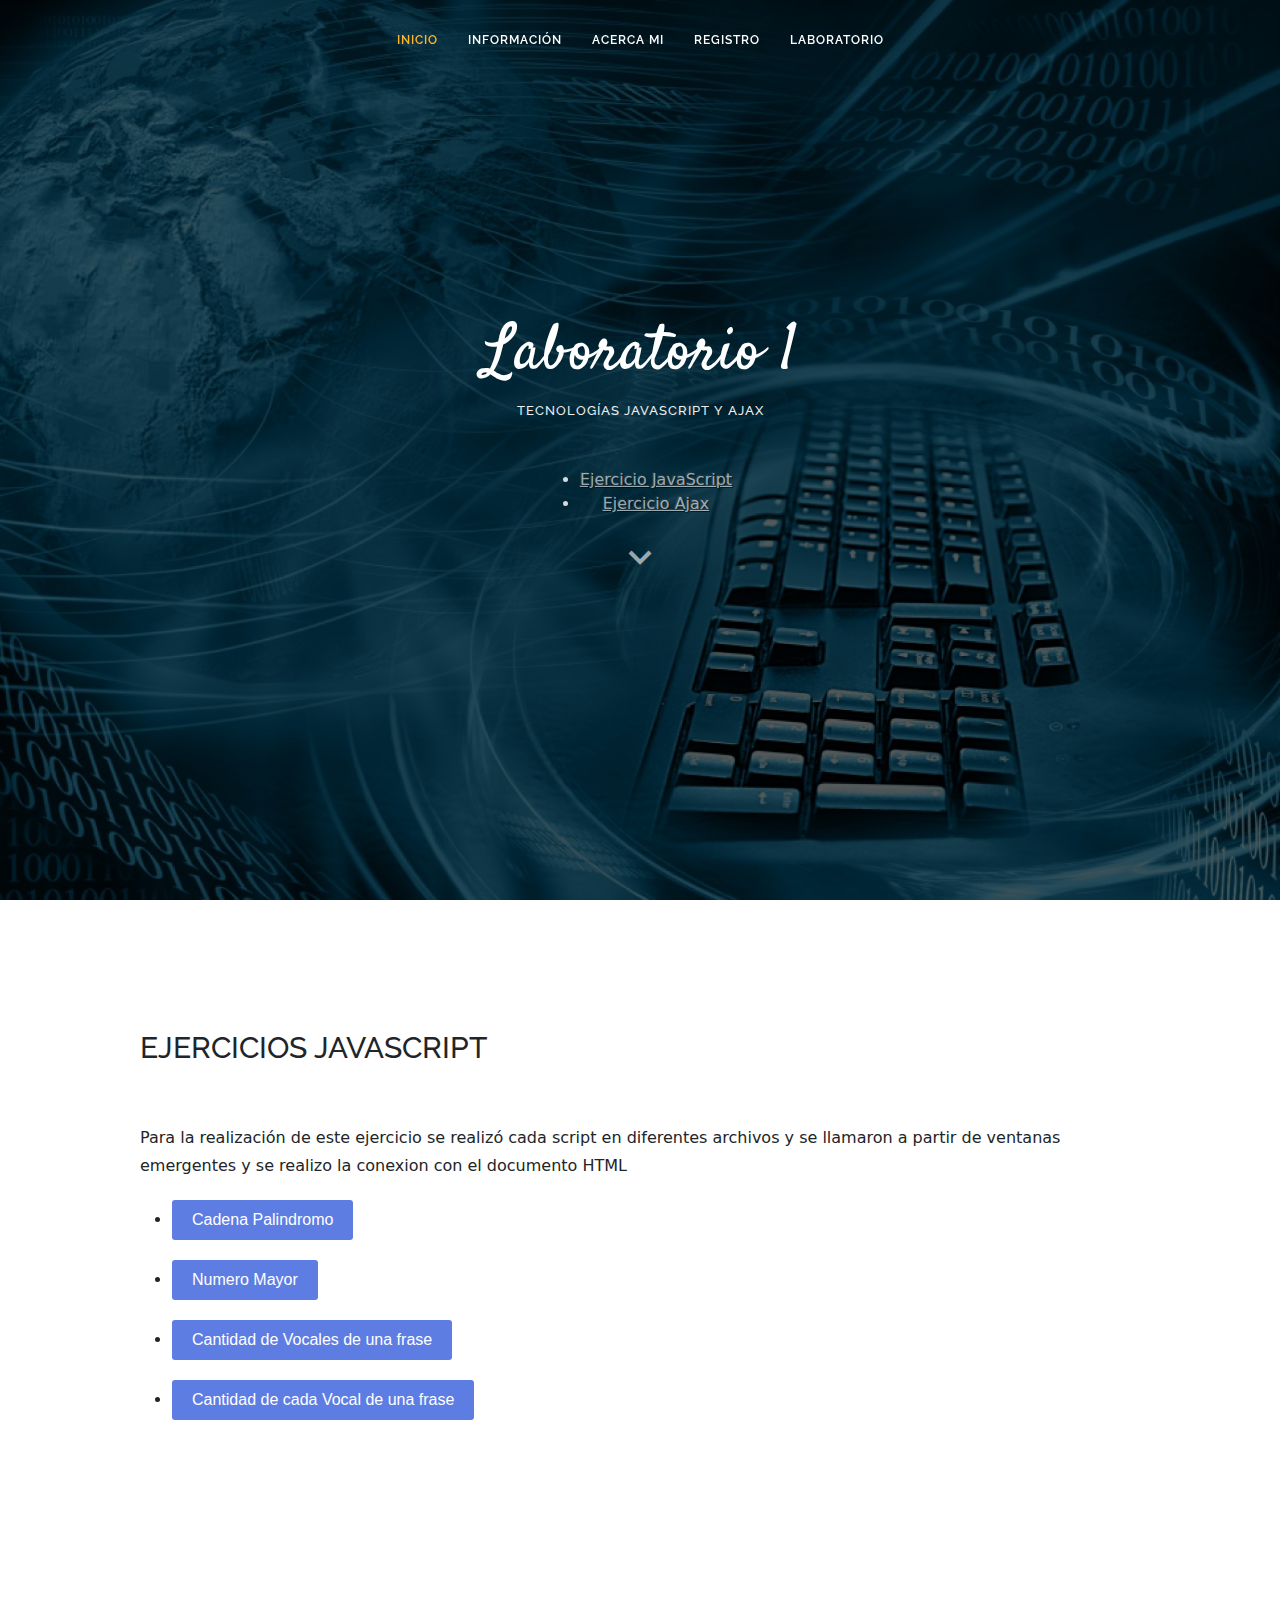
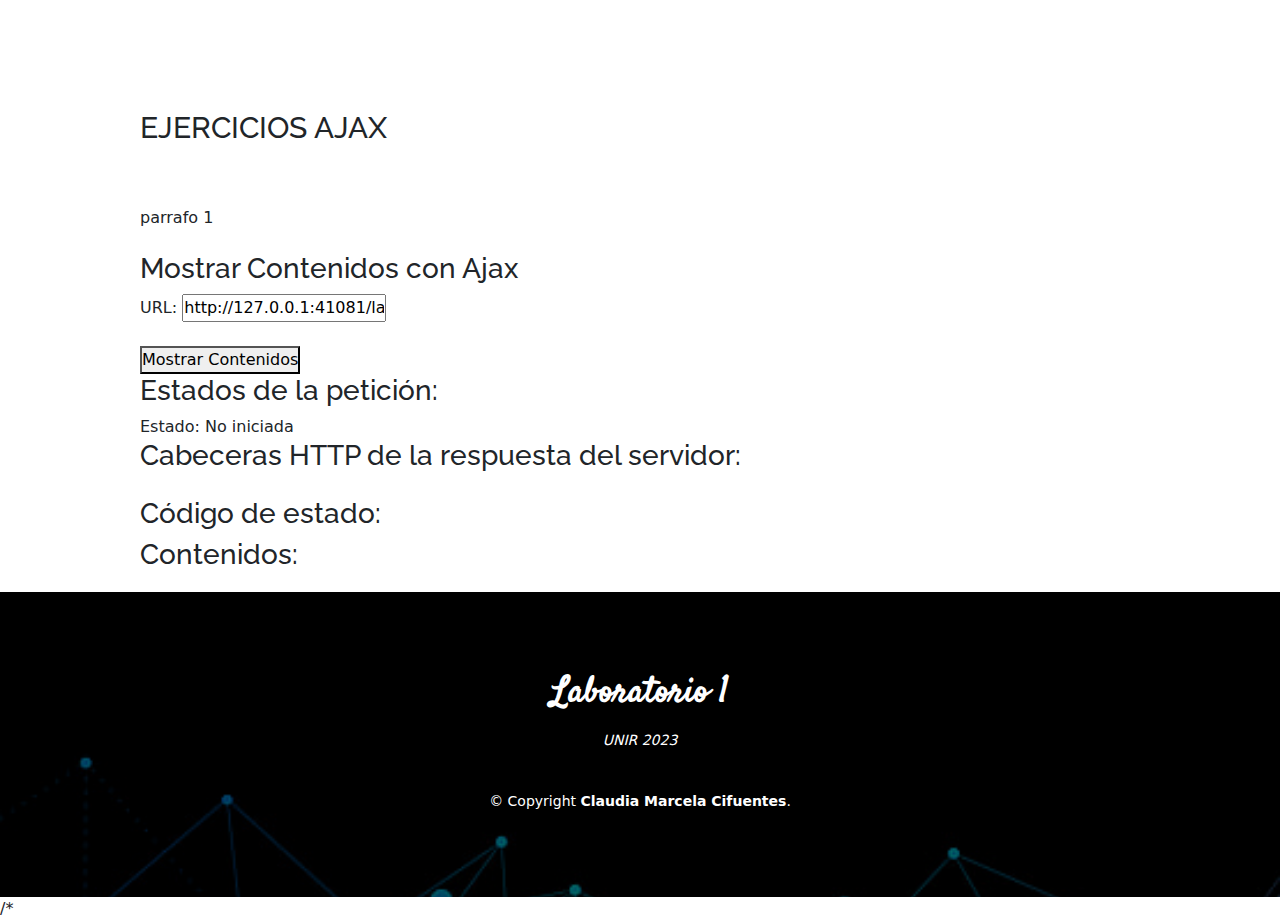
==== laboratorio.html @ eda45f33 "segunda entrega" ====
<!DOCTYPE html>
<html lang="en">
<head>
	<meta charset="UTF-8">
	<meta name="viewport" content="width=device-width, initial-scale=1.0">
    
	<meta http-equiv="X-UA-Compatible" content="ie=edge">
	<link href="https://fonts.googleapis.com/css?family=Open+Sans:300,300i,400,400i,600,600i,700,700i|Raleway:300,300i,400,400i,500,500i,600,600i,700,700i|Satisfy" rel="stylesheet">
	<link rel="stylesheet" href="https://use.fontawesome.com/releases/v5.5.0/css/all.css">
	<link rel="stylesheet" href="./assets/css/estilos.css">
    <link rel="stylesheet" href="assets/css/style.css">
	<script src="./assets/js/script.js"></script>
        <!-- Favicons -->
    <link href="assets/img/favicon.png" rel="icon">
    <link href="assets/img/apple-touch-icon.png" rel="apple-touch-icon">
	<title>LABORATORIO JAVASCRIPT Y AJAX</title>

        <!-- Vendor CSS Files -->
    <link href="assets/vendor/bootstrap/css/bootstrap.min.css" rel="stylesheet">
    <link href="assets/vendor/bootstrap-icons/bootstrap-icons.css" rel="stylesheet">
    <link href="assets/vendor/boxicons/css/boxicons.min.css" rel="stylesheet">
    <link href="assets/vendor/glightbox/css/glightbox.min.css" rel="stylesheet">
    <link href="assets/vendor/swiper/swiper-bundle.min.css" rel="stylesheet">
	
</head>
<body>

     <!-- ======= Header ======= -->
    <header id="header" class="fixed-top d-flex justify-content-center align-items-center header-transparent">

        <nav id="navbar" class="navbar">
        <ul>
            <li><a class="nav-link scrollto active" href="index.html#hero">Inicio</a></li>
            <li><a class="nav-link scrollto" href="index.html#services">Información</a></li>
            <li><a class="nav-link scrollto" href="index.html#about">Acerca Mi</a></li>
            <li><a class="nav-link scrollto" href="index.html#contact">Registro</a></li>  
            <li><a class="nav-link scrollto" href="#">Laboratorio</a></li>  

        </ul>
        <i class="bi bi-list mobile-nav-toggle"></i>
        </nav><!-- .navbar -->

    </header><!-- End Header -->

     <!-- ======= Hero Section ======= -->
  <section id="hero">
    <div class="hero-container">
      <h1>Laboratorio 1 </h1>
      <h2>Tecnologías JavaScript y AJAX</h2>
         <div id="demotext">
            <ul>
                <li><a  class="btn-scroll scrollto" href="laboratorio.html#EjercicioJavaScript">Ejercicio JavaScript</a></li>
                <li><a  class="btn-scroll scrollto" href="laboratorio.html#EjercicioAjax">Ejercicio Ajax</a></li>
            </ul>
        </div>
      <a href="#EjercicioJavaScript" class="btn-scroll scrollto" title="Scroll Down"><i class="bx bx-chevron-down"></i></a>
    </div>
  </section><!-- End Hero -->


     <main id="main">

        <!-- ======= Informacion ======= -->
        <section id="EjercicioJavaScript" class="EjercicioJavaScript">
            <div class="contenedor">
                <article>
                    <h1>EJERCICIOS JAVASCRIPT</h1>
                    <p>
                        Para la realización de este ejercicio se realizó cada script en diferentes archivos y se llamaron a partir de ventanas emergentes y se realizo la conexion con el documento HTML
                    </p>
                    <ul>
                        <li><button id="btn-abrir-popup" class="btn-abrir-popup">Cadena Palindromo</button></li>
                        <li><button id="btn-abrir-popup2" class="btn-abrir-popup">Numero Mayor</button></li>
                        <li><button id="btn-abrir-popup3" class="btn-abrir-popup">Cantidad de Vocales de una frase</button></li>
                        <li><button id="btn-abrir-popup4" class="btn-abrir-popup">Cantidad de cada Vocal de una frase</button></li>
                    </ul>
                </article>

                <div class="overlay" id="overlay">
                    <div class="popup" id="popup">
                        <a href="#" id="btn-cerrar-popup" class="btn-cerrar-popup"><i class="fas fa-times"></i></a>
                        <h3>Verificador de palíndromos</h3>
                        <h4>Ingresa la palabra.</h4>
                        <form action="">
                            <div class="contenedor-inputs">
                                <input type="text" id="inputText" placeholder="Ingresa una palabra o frase">
                                <p id="resultado"></p>
                                <br>
                            </div>
                            <input onclick="verificarPalindromo()" class="btn-submit" value="Verificar" >
                                
                        </form>
                    </div>
                </div>

                <div class="overlay" id="overlay2">
                    <div class="popup" id="popup2">
                        <a href="#" id="btn-cerrar-popup2" class="btn-cerrar-popup"><i class="fas fa-times"></i></a>
                        <h3>Comparador de números</h3>
                        <h4>Ingresa los numeros</h4>
                        <form action="">
                            <div class="contenedor-inputs">
                                <label for="num1">Primer número:</label>
                                <input type="number" id="num1">
                                
                                <label for="num2">Segundo número:</label>
                                <input type="number" id="num2">
                                <p id="resultado2"></p>
                                <br>
                            </div>
                            <input onclick="compararNumeros()" class="btn-submit" value="Comparar">
                            
                        </form>
                    </div>
                </div>

                <div class="overlay" id="overlay3">
                    <div class="popup" id="popup3">
                        <a href="#" id="btn-cerrar-popup3" class="btn-cerrar-popup"><i class="fas fa-times"></i></a>
                        <h3>Contador de vocales</h3>
                        <h4>Ingresa la frase</h4>
                        <form action="">
                            <div class="contenedor-inputs">
                                <input type="text" id="inputFrase" placeholder="Ingresa una frase">
                                <p id="resultado3_1"></p>
                                <p id="resultado3"></p>
                                <br>
                            </div>
                            <input onclick="contarVocales()" class="btn-submit" value="Contar Vocales">
                            
                        </form>
                    </div>
                </div>

                <div class="overlay" id="overlay4">
                    <div class="popup" id="popup4">
                        <a href="#" id="btn-cerrar-popup4" class="btn-cerrar-popup"><i class="fas fa-times"></i></a>
                        <h3>Contador de vocales</h3>
                        <h4>Ingresa la frase</h4>
                        <form action="">
                            <div class="contenedor-inputs">
                                <label for="frase">Ingrese una frase:</label>
                                <input type="text" id="frase"> 
                                <p id="resultado4"></p>
                                
                                <br>
                            </div>
                            <input onclick="contarCadaVocal()" class="btn-submit" value="Contar Vocales">
                            
                        </form>
                    </div>
                </div>
            </div>
        </section><!-- End javascript-->

        <section id="EjercicioAjax" class="EjercicioAjax"></section>
            <div class="contenedor">
                <article>
                    <h1>EJERCICIOS AJAX</h1>        
                    <p>
                        parrafo 1
                    </p>
                    
                </article>

            <h3>Mostrar Contenidos con Ajax</h3>

            <label for="urlTextbox">URL:</label>
            <input type="text" id="urlTextbox"><br><br>
            <button onclick="mostrarContenido()">Mostrar Contenidos</button>

            <h3>Estados de la petición:</h3>
            <div id="estado">Estado: No iniciada</div>

            <h3>Cabeceras HTTP de la respuesta del servidor:</h3>
            <pre id="cabeceras"></pre>

            <h3>Código de estado:</h3>
            <div id="codigoEstado"></div>

            <h3>Contenidos:</h3>
            <div id="contenidos"></div>

                    
            </div>
        </section><!-- End ajax -->

    </main><!-- End #main -->
<!-- ======= Footer ======= -->
<footer id="footer">
    <div class="container">
      <h3>Laboratorio 1</h3>
      <p>UNIR 2023</p>
      <div class="copyright">
        &copy; Copyright <strong><span>Claudia Marcela Cifuentes</span></strong>. 
      </div>
      </div>
  </footer><!-- End Footer -->

  <a href="#" class="back-to-top d-flex align-items-center justify-content-center"><i class="bi bi-arrow-up-short"></i></a>

  <!-- Vendor JS Files -->
  /*<script src="assets/vendor/purecounter/purecounter_vanilla.js"></script>
  <script src="assets/vendor/bootstrap/js/bootstrap.bundle.min.js"></script>
  <script src="assets/vendor/glightbox/js/glightbox.min.js"></script>
  <script src="assets/vendor/isotope-layout/isotope.pkgd.min.js"></script>
  <script src="assets/vendor/swiper/swiper-bundle.min.js"></script>
  <script src="assets/vendor/waypoints/noframework.waypoints.js"></script>
  <script src="assets/vendor/php-email-form/validate.js"></script>
  <script src="assets/js/main.js"></script>	
  <script src="./assets/js/script.js"></script>
  <script src="./assets/js/script1.js"></script>
  <script src="./assets/js/script2.js"></script>
  <script src="./assets/js/script3.js"></script>
  <script src="./assets/js/script4.js"></script>
</body>
</html>
---- assets/css/estilos.css ----
* {
	padding: 0;
	margin: 0;
	box-sizing:border-box;
}

body {
	background: #fff;
	font-family: 'Open Sans', sans-serif;
}

.contenedor {
	width: 90%;
	max-width: 1000px;
	margin: 20px auto;
}

.contenedor article {
	line-height: 28px;
}

.contenedor article h1 {
	font-size: 30px;
	text-align: left;
	padding: 50px 0;
}

.contenedor article p {
	margin-bottom: 20px;
}

.contenedor article .btn-abrir-popup {
	padding: 0 20px;
	margin-bottom: 20px;
	height: 40px;
	line-height: 40px;
	border: none;
	color: #fff;
	background: #5E7DE3;
	border-radius: 3px;
	font-family: 'Montserrat', sans-serif;
	font-size: 16px;
	cursor: pointer;
	transition: .3s ease all;
	cursor: pointer;
}

.contenedor article .btn-abrir-popup:hover {
	background: #394f97e6;
}

/* ------------------------- */
/* POPUP */
/* ------------------------- */

.overlay {
	background: rgba(0,0,0,.3);
	position: fixed;
	top: 0;
	bottom: 0;
	left: 0;
	right: 0;
	align-items: center;
	justify-content: center;
	display: flex;
	visibility: hidden;
}


.overlay.active {
	visibility: visible;
}

.popup {
	background: #F8F8F8;
	box-shadow: 0px 0px 5px 0px rgba(0,0,0,0.3);
	border-radius: 3px;
	font-family: 'Montserrat', sans-serif;
	padding: 20px;
	text-align: center;
	width: 600px;
	
	transition: .3s ease all;
	transform: scale(0.7);
	opacity: 0;
}

.popup .btn-cerrar-popup {
	font-size: 16px;
	line-height: 16px;
	display: block;
	text-align: right;
	transition: .3s ease all;
	color: #BBBBBB;
}

.popup .btn-cerrar-popup:hover {
	color: #000;
}

.popup h3 {
	font-size: 36px;
	font-weight: 600;
	margin-bottom: 10px;
	opacity: 0;
}

.popup h4 {
	font-size: 26px;
	font-weight: 300;
	margin-bottom: 40px;
	opacity: 0;
}

.popup form .contenedor-inputs {
	opacity: 0;
}

.popup form .contenedor-inputs input {
	width: 100%;
	margin-bottom: 20px;
	height: 52px;
	font-size: 18px;
	line-height: 52px;
	text-align: center;
	border: 1px solid #BBBBBB;
}

.popup form .btn-submit {
	padding: 0 20px;
	height: 40px;
	line-height: 40px;
	border: none;
	color: #fff;
	background: #5E7DE3;
	border-radius: 3px;
	font-family: 'Montserrat', sans-serif;
	font-size: 16px;
	cursor: pointer;
	transition: .3s ease all;
	text-align: center;
}

.popup form .btn-submit:hover {
	background: #213fa1e6;
}

/* ------------------------- */
/* ANIMACIONES */
/* ------------------------- */
.popup.active {	transform: scale(1); opacity: 1; }
.popup.active h3 { animation: entradaTitulo .8s ease .5s forwards; }
.popup.active h4 { animation: entradaSubtitulo .8s ease .5s forwards; }
.popup.active .contenedor-inputs { animation: entradaInputs 1s linear 1s forwards; }



/* ------------------------- */
/* POPUP 2 */
/* ------------------------- */

.overlay2 {
	background: rgba(0,0,0,.3);
	position: fixed;
	top: 0;
	bottom: 0;
	left: 0;
	right: 0;
	align-items: center;
	justify-content: center;
	display: flex;
	visibility: hidden;
}


.overlay2.active {
	visibility: visible;
}

.popup2 {
	background: #F8F8F8;
	box-shadow: 0px 0px 5px 0px rgba(0,0,0,0.3);
	border-radius: 3px;
	font-family: 'Montserrat', sans-serif;
	padding: 20px;
	text-align: center;
	width: 600px;
	
	transition: .3s ease all;
	transform: scale(0.7);
	opacity: 0;
}

.popup2 .btn-cerrar-popup {
	font-size: 16px;
	line-height: 16px;
	display: block;
	text-align: right;
	transition: .3s ease all;
	color: #BBBBBB;
}

.popup2 .btn-cerrar-popup:hover {
	color: #000;
}

.popup2 h3 {
	font-size: 36px;
	font-weight: 600;
	margin-bottom: 10px;
	opacity: 0;
}

.popup2 h4 {
	font-size: 26px;
	font-weight: 300;
	margin-bottom: 40px;
	opacity: 0;
}

.popup2 form .contenedor-inputs {
	opacity: 0;
}

.popup2 form .contenedor-inputs input {
	width: 100%;
	margin-bottom: 20px;
	height: 52px;
	font-size: 18px;
	line-height: 52px;
	text-align: center;
	border: 1px solid #BBBBBB;
}

.popup2 form .btn-submit {
	padding: 0 20px;
	height: 40px;
	line-height: 40px;
	border: none;
	color: #fff;
	background: #5E7DE3;
	border-radius: 3px;
	font-family: 'Montserrat', sans-serif;
	font-size: 16px;
	cursor: pointer;
	transition: .3s ease all;
	text-align: center;
}

.popup2 form .btn-submit:hover {
	background: #213fa1e6;
}

/* ------------------------- */
/* ANIMACIONES 2*/
/* ------------------------- */
.popup2.active {	transform: scale(1); opacity: 1; }
.popup2.active h3 { animation: entradaTitulo .8s ease .5s forwards; }
.popup2.active h4 { animation: entradaSubtitulo .8s ease .5s forwards; }
.popup2.active .contenedor-inputs { animation: entradaInputs 1s linear 1s forwards; }



/* ------------------------- */
/* POPUP 3*/
/* ------------------------- */

.overlay3 {
	background: rgba(0,0,0,.3);
	position: fixed;
	top: 0;
	bottom: 0;
	left: 0;
	right: 0;
	align-items: center;
	justify-content: center;
	display: flex;
	visibility: hidden;
}


.overlay3.active {
	visibility: visible;
}

.popup3 {
	background: #F8F8F8;
	box-shadow: 0px 0px 5px 0px rgba(0,0,0,0.3);
	border-radius: 3px;
	font-family: 'Montserrat', sans-serif;
	padding: 20px;
	text-align: center;
	width: 600px;
	
	transition: .3s ease all;
	transform: scale(0.7);
	opacity: 0;
}

.popup3 .btn-cerrar-popup {
	font-size: 16px;
	line-height: 16px;
	display: block;
	text-align: right;
	transition: .3s ease all;
	color: #BBBBBB;
}

.popup3 .btn-cerrar-popup:hover {
	color: #000;
}

.popup3 h3 {
	font-size: 36px;
	font-weight: 600;
	margin-bottom: 10px;
	opacity: 0;
}

.popup3 h4 {
	font-size: 26px;
	font-weight: 300;
	margin-bottom: 40px;
	opacity: 0;
}

.popup3 form .contenedor-inputs {
	opacity: 0;
}

.popup3 form .contenedor-inputs input {
	width: 100%;
	margin-bottom: 20px;
	height: 52px;
	font-size: 18px;
	line-height: 52px;
	text-align: center;
	border: 1px solid #BBBBBB;
}

.popup3 form .btn-submit {
	padding: 0 20px;
	height: 40px;
	line-height: 40px;
	border: none;
	color: #fff;
	background: #5E7DE3;
	border-radius: 3px;
	font-family: 'Montserrat', sans-serif;
	font-size: 16px;
	cursor: pointer;
	transition: .3s ease all;
	text-align: center;
}

.popup3 form .btn-submit:hover {
	background: #213fa1e6;
}

/* ------------------------- */
/* ANIMACIONES 3*/
/* ------------------------- */
.popup3.active {	transform: scale(1); opacity: 1; }
.popup3.active h3 { animation: entradaTitulo .8s ease .5s forwards; }
.popup3.active h4 { animation: entradaSubtitulo .8s ease .5s forwards; }
.popup3.active .contenedor-inputs { animation: entradaInputs 1s linear 1s forwards; }



/* ------------------------- */
/* POPUP 4*/
/* ------------------------- */

.overlay4 {
	background: rgba(0,0,0,.3);
	position: fixed;
	top: 0;
	bottom: 0;
	left: 0;
	right: 0;
	align-items: center;
	justify-content: center;
	display: flex;
	visibility: hidden;
}


.overlay4.active {
	visibility: visible;
}

.popup4 {
	background: #F8F8F8;
	box-shadow: 0px 0px 5px 0px rgba(0,0,0,0.3);
	border-radius: 3px;
	font-family: 'Montserrat', sans-serif;
	padding: 20px;
	text-align: center;
	width: 600px;
	
	transition: .3s ease all;
	transform: scale(0.7);
	opacity: 0;
}

.popup4 .btn-cerrar-popup {
	font-size: 16px;
	line-height: 16px;
	display: block;
	text-align: right;
	transition: .3s ease all;
	color: #BBBBBB;
}

.popup4 .btn-cerrar-popup:hover {
	color: #000;
}

.popup4 h3 {
	font-size: 36px;
	font-weight: 600;
	margin-bottom: 10px;
	opacity: 0;
}

.popup4 h4 {
	font-size: 26px;
	font-weight: 300;
	margin-bottom: 40px;
	opacity: 0;
}

.popup4 form .contenedor-inputs {
	opacity: 0;
}

.popup4 form .contenedor-inputs input {
	width: 100%;
	margin-bottom: 20px;
	height: 52px;
	font-size: 18px;
	line-height: 52px;
	text-align: center;
	border: 1px solid #BBBBBB;
}

.popup4 form .btn-submit {
	padding: 0 20px;
	height: 40px;
	line-height: 40px;
	border: none;
	color: #fff;
	background: #5E7DE3;
	border-radius: 3px;
	font-family: 'Montserrat', sans-serif;
	font-size: 16px;
	cursor: pointer;
	transition: .3s ease all;
	text-align: center;
}

.popup4 form .btn-submit:hover {
	background: #213fa1e6;
}

/* ------------------------- */
/* ANIMACIONES 4*/
/* ------------------------- */
.popup4.active {	transform: scale(1); opacity: 1; }
.popup4.active h3 { animation: entradaTitulo .8s ease .5s forwards; }
.popup4.active h4 { animation: entradaSubtitulo .8s ease .5s forwards; }
.popup4.active .contenedor-inputs { animation: entradaInputs 1s linear 1s forwards; }


@keyframes entradaTitulo {
	from {
		opacity: 0;
		transform: translateY(-25px);
	}

	to {
		transform: translateY(0);
		opacity: 1;
	}
}

@keyframes entradaSubtitulo {
	from {
		opacity: 0;
		transform: translateY(25px);
	}

	to {
		transform: translateY(0);
		opacity: 1;
	}
}

@keyframes entradaInputs {
	from { opacity: 0; }
	to { opacity: 1; }
}
---- assets/css/style.css ----
/*--------------------------------------------------------------
# General
--------------------------------------------------------------*/
* {
	padding: 0;
	margin: 0;
	box-sizing:border-box;
}

body {
  font-family: "Open Sans", sans-serif;
  color: #444444;
}

a {
  color: #ffb727;
  text-decoration: none;
}

a:hover {
  color: #ffc85a;
  text-decoration: none;
}

h1,
h2,
h3,
h4,
h5,
h6 {
  font-family: "Raleway", sans-serif;
}

/*--------------------------------------------------------------
# Back to top button
--------------------------------------------------------------*/
.back-to-top {
  position: fixed;
  visibility: hidden;
  opacity: 0;
  right: 15px;
  bottom: 15px;
  z-index: 996;
  background: #ffb727;
  width: 40px;
  height: 40px;
  border-radius: 4px;
  transition: all 0.4s;
}

.back-to-top i {
  font-size: 28px;
  color: #fff;
  line-height: 0;
}

.back-to-top:hover {
  background: #ffc550;
  color: #fff;
}

.back-to-top.active {
  visibility: visible;
  opacity: 1;
}

/*--------------------------------------------------------------
# Header
--------------------------------------------------------------*/
#header {
  z-index: 997;
  transition: all 0.5s;
  height: 80px;
  background: rgba(25, 28, 31, 0.8);
}

#header.header-transparent {
  background: transparent;
}

#header.header-scrolled {
  height: 60px;
  background: rgba(25, 28, 31, 0.8);
}

/*--------------------------------------------------------------
# Navigation Menu
--------------------------------------------------------------*/
/**
* Desktop Navigation 
*/
.navbar {
  padding: 0;
}

.navbar ul {
  margin: 0;
  padding: 0;
  display: flex;
  list-style: none;
  align-items: center;
}

.navbar li {
  position: relative;
}

.navbar a,
.navbar a:focus {
  display: flex;
  align-items: center;
  justify-content: space-between;
  padding: 10px 15px;
  color: #fff;
  white-space: nowrap;
  transition: 0.3s;
  font-size: 12px;
  font-family: "Raleway", sans-serif;
  text-transform: uppercase;
  font-weight: 600;
  letter-spacing: 1px;
}

.navbar a i,
.navbar a:focus i {
  font-size: 12px;
  line-height: 0;
  margin-left: 5px;
}

.navbar a:hover,
.navbar .active,
.navbar .active:focus,
.navbar li:hover>a {
  color: #ffb727;
}

.navbar .dropdown ul {
  display: block;
  position: absolute;
  left: 14px;
  top: calc(100% + 30px);
  margin: 0;
  padding: 10px 0;
  z-index: 99;
  opacity: 0;
  visibility: hidden;
  background: #fff;
  box-shadow: 0px 0px 30px rgba(127, 137, 161, 0.25);
  transition: 0.3s;
  border-radius: 4px;
}

.navbar .dropdown ul li {
  min-width: 200px;
}

.navbar .dropdown ul a {
  padding: 10px 20px;
  font-size: 14px;
  text-transform: none;
  font-weight: 400;
  color: #3b434a;
  letter-spacing: 1px;
}

.navbar .dropdown ul a i {
  font-size: 12px;
}

.navbar .dropdown ul a:hover,
.navbar .dropdown ul .active:hover,
.navbar .dropdown ul li:hover>a {
  color: #ffb727;
}

.navbar .dropdown:hover>ul {
  opacity: 1;
  top: 100%;
  visibility: visible;
}

.navbar .dropdown .dropdown ul {
  top: 0;
  left: calc(100% - 30px);
  visibility: hidden;
}

.navbar .dropdown .dropdown:hover>ul {
  opacity: 1;
  top: 0;
  left: 100%;
  visibility: visible;
}

@media (max-width: 1366px) {
  .navbar .dropdown .dropdown ul {
    left: -90%;
  }

  .navbar .dropdown .dropdown:hover>ul {
    left: -100%;
  }
}

/**
* Mobile Navigation 
*/
.mobile-nav-toggle {
  color: #fff;
  font-size: 28px;
  cursor: pointer;
  display: none;
  line-height: 0;
  transition: 0.5s;
}

@media (max-width: 991px) {
  .mobile-nav-toggle {
    display: block;
  }

  .navbar ul {
    display: none;
  }
}

.navbar-mobile {
  position: fixed;
  overflow: hidden;
  top: 0;
  right: 0;
  left: 0;
  bottom: 0;
  background: rgba(36, 41, 46, 0.9);
  transition: 0.3s;
  z-index: 999;
}

.navbar-mobile .mobile-nav-toggle {
  position: absolute;
  top: 15px;
  right: 15px;
}

.navbar-mobile ul {
  display: block;
  position: absolute;
  top: 55px;
  right: 15px;
  bottom: 15px;
  left: 15px;
  padding: 10px 0;
  border-radius: 10px;
  background-color: #fff;
  overflow-y: auto;
  transition: 0.3s;
}

.navbar-mobile a,
.navbar-mobile a:focus {
  padding: 10px 20px;
  font-size: 14px;
  color: #3b434a;
}

.navbar-mobile a:hover,
.navbar-mobile .active,
.navbar-mobile li:hover>a {
  color: #ffb727;
}

.navbar-mobile .getstarted,
.navbar-mobile .getstarted:focus {
  margin: 15px;
}

.navbar-mobile .dropdown ul {
  position: static;
  display: none;
  margin: 10px 20px;
  padding: 10px 0;
  z-index: 99;
  opacity: 1;
  visibility: visible;
  background: #fff;
  box-shadow: 0px 0px 30px rgba(127, 137, 161, 0.25);
}

.navbar-mobile .dropdown ul li {
  min-width: 200px;
}

.navbar-mobile .dropdown ul a {
  padding: 10px 20px;
}

.navbar-mobile .dropdown ul a i {
  font-size: 12px;
}

.navbar-mobile .dropdown ul a:hover,
.navbar-mobile .dropdown ul .active:hover,
.navbar-mobile .dropdown ul li:hover>a {
  color: #ffb727;
}

.navbar-mobile .dropdown>.dropdown-active {
  display: block;
}

/*--------------------------------------------------------------
# Hero Section
--------------------------------------------------------------*/
#hero {
  width: 100%;
  height: 100vh;
  background: url("../img/informatica.jpg") top right;
  background-size: cover;
  position: relative;
}

#hero:before {
  content: "";
  background: rgba(0, 0, 0, 0.65);
  position: absolute;
  bottom: 0;
  top: 0;
  left: 0;
  right: 0;
}

#hero .hero-container {
  position: absolute;
  bottom: 0;
  top: 0;
  left: 0;
  right: 0;
  display: flex;
  justify-content: center;
  align-items: center;
  flex-direction: column;
  padding: 0 15px;
}

#hero h1 {
  margin: 0 0 10px 0;
  font-size: 64px;
  font-family: "Satisfy", serif;
  color: #fff;
}

#hero h2 {
  color: #eee;
  margin-bottom: 50px;
  font-size: 13px;
  font-weight: 500;
  letter-spacing: 1px;
  text-transform: uppercase;
}

#hero .btn-scroll {
  transition: 0.4s;
  color: rgba(255, 255, 255, 0.6);
  animation: up-down 1s ease-in-out infinite alternate-reverse both;
}

#hero .btn-scroll i {
  font-size: 48px;
}

#hero .btn-scroll:hover {
  color: #ffb727;
}

@media (min-width: 1024px) {
  #hero {
    background-attachment: fixed;
  }
}

@media (max-width: 575px) {
  #hero h1 {
    font-size: 40px;
  }

  #hero h2 {
    text-align: center;
    margin-bottom: 30px;
  }
}

@keyframes up-down {
  0% {
    transform: translateY(5px);
  }

  100% {
    transform: translateY(-5px);
  }
}
#demotext {
  color: #d9d9d9;

text-shadow: -1px -1px 1px rgba(255,255,255,.1), 1px 1px 1px rgba(0,0,0,.5);
color: #d9d9d9;

  
  text-align: center;
  
  }




/*--------------------------------------------------------------
# Sections General
--------------------------------------------------------------*/
section {
  padding: 60px 0;
}

.section-bg {
  background-color: white;
}

.section-title {
  text-align: center;
  padding: 30px 0;
  position: relative;
}

.section-title h2 {
  font-size: 32px;
  font-weight: 700;
  text-transform: uppercase;
  margin-bottom: 20px;
  padding-bottom: 0;
  color: #3b434a;
  position: relative;
  z-index: 2;
}

.section-title span {
  position: absolute;
  top: 30px;
  color: #eef0f2;
  left: 0;
  right: 0;
  z-index: 1;
  font-weight: 700;
  font-size: 52px;
  text-transform: uppercase;
  line-height: 0;
}

.section-title p {
  margin-bottom: 0;
  position: relative;
  z-index: 2;
}

@media (max-width: 575px) {
  .section-title h2 {
    font-size: 28px;
    margin-bottom: 15px;
  }

  .section-title span {
    font-size: 38px;
  }
}

/*--------------------------------------------------------------
# Breadcrumbs
--------------------------------------------------------------*/
.breadcrumbs {
  padding: 20px 0;
  background-color: #f4f5f6;
  min-height: 40px;
  margin-top: 78px;
}

@media (max-width: 992px) {
  .breadcrumbs {
    margin-top: 60px;
  }
}

.breadcrumbs h2 {
  font-size: 24px;
  font-weight: 300;
  margin: 0;
}

@media (max-width: 992px) {
  .breadcrumbs h2 {
    margin: 0 0 10px 0;
  }
}

.breadcrumbs ol {
  display: flex;
  flex-wrap: wrap;
  list-style: none;
  padding: 0;
  margin: 0;
  font-size: 14px;
}

.breadcrumbs ol li+li {
  padding-left: 10px;
}

.breadcrumbs ol li+li::before {
  display: inline-block;
  padding-right: 10px;
  color: #6c757d;
  content: "/";
}

@media (max-width: 768px) {
  .breadcrumbs .d-flex {
    display: block !important;
  }

  .breadcrumbs ol {
    display: block;
  }

  .breadcrumbs ol li {
    display: inline-block;
  }
}

/*--------------------------------------------------------------
# Acerca de mi
--------------------------------------------------------------*/
.about .content h3 {
  font-weight: 700;
  font-size: 26px;
  color: #3b434a;
  text-transform: uppercase;
}

.about .content ul {
  list-style: none;
  padding: 0;
}

.about .content ul li {
  margin-bottom: 20px;
  display: flex;
  align-items: center;
}

.about .content ul strong {
  margin-right: 10px;
}

.about .content ul i {
  font-size: 16px;
  margin-right: 5px;
  color: #ffb727;
  line-height: 0;
}

.about .content p:last-child {
  margin-bottom: 0;
}

.about .content .count-box {
  width: 100%;
}

.about .content .count-box i {
  display: block;
  font-size: 36px;
  color: #ffb727;
  float: left;
  line-height: 0;
}

.about .content .count-box span {
  font-size: 36px;
  line-height: 30px;
  display: block;
  font-weight: 700;
  color: #3b434a;
  margin-left: 50px;
}

.about .content .count-box p {
  padding: 15px 0 0 0;
  margin: 0 0 0 50px;
  font-family: "Raleway", sans-serif;
  font-size: 14px;
  color: #5d6a75;
}

.about .content .count-box a {
  font-weight: 600;
  display: block;
  margin-top: 20px;
  color: #5d6a75;
  font-size: 15px;
  font-family: "Satisfy", serif;
  transition: ease-in-out 0.3s;
}

.about .content .count-box a:hover {
  color: #82909c;
}

.about .image {
  background: url("../img/me.jpg") center center no-repeat;
  background-size: cover;
  min-height: 500px;
}

.about .skills-content {
  margin-top: 30px;
}

.about .skills-content .progress {
  height: 60px;
  display: block;
  background: none;
  border-radius: 0;
}

.about .skills-content .progress .skill {
  padding: 10px 0;
  margin: 0 0 6px 0;
  text-transform: uppercase;
  display: block;
  font-weight: 700;
  font-family: "Raleway", sans-serif;
  color: #3b434a;
}

.about .skills-content .progress .skill .val {
  float: right;
  font-style: normal;
}

.about .skills-content .progress-bar-wrap {
  background: #e6e8eb;
}

.about .skills-content .progress-bar {
  width: 1px;
  height: 10px;
  transition: 0.9s;
  background-color: #ffb727;
}

/*--------------------------------------------------------------
# Resume
--------------------------------------------------------------*/
.resume .resume-title {
  font-size: 26px;
  font-weight: 700;
  margin-top: 20px;
  margin-bottom: 20px;
  color: #3b434a;
}

.resume .resume-item {
  padding: 0 0 20px 20px;
  margin-top: -2px;
  border-left: 2px solid #82909c;
  position: relative;
}

.resume .resume-item h4 {
  line-height: 18px;
  font-size: 16px;
  font-weight: 700;
  text-transform: uppercase;
  color: #ffb727;
  margin-bottom: 10px;
}

.resume .resume-item h5 {
  font-size: 16px;
  background: #eef0f2;
  padding: 5px 15px;
  display: inline-block;
  font-weight: 600;
  margin-bottom: 10px;
}

.resume .resume-item ul {
  padding-left: 20px;
}

.resume .resume-item ul li {
  padding-bottom: 10px;
}

.resume .resume-item:last-child {
  padding-bottom: 0;
}

.resume .resume-item::before {
  content: "";
  position: absolute;
  width: 16px;
  height: 16px;
  border-radius: 50px;
  left: -9px;
  top: 0;
  background: #fff;
  border: 2px solid #82909c;
}

/*--------------------------------------------------------------
# mas informacion
--------------------------------------------------------------*/
.services .icon-box {
  padding: 30px;
  position: relative;
  overflow: hidden;
  background: #fff;
  box-shadow: 0 10px 29px 0 rgba(68, 88, 144, 0.1);
  transition: all 0.3s ease-in-out;
  text-align: center;
  border: 1px solid #fff;
}

.services .icon {
  margin: 0 auto 20px auto;
  padding-top: 17px;
  display: inline-block;
  text-align: center;
  border-radius: 50%;
  width: 72px;
  height: 72px;
  background: #fff4df;
}

.services .icon i {
  font-size: 36px;
  line-height: 1;
  color: #ffb727;
}

.services .title {
  font-weight: 700;
  margin-bottom: 15px;
  font-size: 18px;
}

.services .title a {
  color: #111;
  transition: 0.3s;
}

.services .description {
  font-size: 15px;
  line-height: 28px;
  margin-bottom: 0;
}

.services .icon-box:hover {
  border-color: #ffb727;
}

.services .icon-box:hover .title a {
  color: #ffb727;
}



/*--------------------------------------------------------------
# Pricing
--------------------------------------------------------------*/
.pricing .box {
  padding: 20px;
  background: #fff;
  text-align: center;
  box-shadow: 0px 0px 4px rgba(0, 0, 0, 0.12);
  border-radius: 5px;
  position: relative;
  overflow: hidden;
}

.pricing h3 {
  font-weight: 400;
  margin: -20px -20px 20px -20px;
  padding: 20px 15px;
  font-size: 16px;
  font-weight: 600;
  color: #777777;
  background: #f8f8f8;
}

.pricing h4 {
  font-size: 36px;
  color: #ffb727;
  font-weight: 600;
  font-family: "Open Sans", sans-serif;
  margin-bottom: 20px;
}

.pricing h4 sup {
  font-size: 20px;
  top: -12px;
  left: -3px;
}

.pricing h4 span {
  color: #bababa;
  font-size: 16px;
  font-weight: 300;
}

.pricing ul {
  padding: 0;
  list-style: none;
  color: #444444;
  text-align: center;
  line-height: 20px;
  font-size: 14px;
}

.pricing ul li {
  padding-bottom: 16px;
}

.pricing ul i {
  color: #ffb727;
  font-size: 18px;
  padding-right: 4px;
}

.pricing ul .na {
  color: #ccc;
  text-decoration: line-through;
}

.pricing .btn-wrap {
  margin: 20px -20px -20px -20px;
  padding: 20px 15px;
  background: #f8f8f8;
  text-align: center;
}

.pricing .btn-buy {
  background: #ffb727;
  display: inline-block;
  padding: 8px 35px;
  border-radius: 4px;
  color: #fff;
  transition: none;
  font-size: 14px;
  font-weight: 400;
  font-family: "Raleway", sans-serif;
  font-weight: 600;
  transition: 0.3s;
}

.pricing .btn-buy:hover {
  background: #ffc85a;
}

.pricing .featured h3 {
  color: #fff;
  background: #ffb727;
}

.pricing .advanced {
  width: 200px;
  position: absolute;
  top: 18px;
  right: -68px;
  transform: rotate(45deg);
  z-index: 1;
  font-size: 14px;
  padding: 1px 0 3px 0;
  background: #ffb727;
  color: #fff;
}

/*--------------------------------------------------------------
# Registro
--------------------------------------------------------------*/
.container {
  max-width: 960px;
}

.lh-condensed { line-height: 1.25; }

.map-container-2{
  overflow:hidden;
  padding-bottom:56.25%;
  position:relative;
  height:0;
}
.map-container-2 iframe{
  left:0;
  top:0;
  height:100%;
  width:100%;
  position:absolute;
}
.contact .info-box {
  color: #444444;
  text-align: center;
  box-shadow: 0 0 30px rgba(214, 215, 216, 0.6);
  padding: 20px 0 30px 0;
}

.contact .info-box i.bx {
  font-size: 24px;
  color: #ffb727;
  border-radius: 50%;
  padding: 15px;
  background: #fff6e4;
}

.contact .info-box h3 {
  font-size: 20px;
  color: #777777;
  font-weight: 700;
  margin: 10px 0;
}

.contact .info-box p {
  padding: 0;
  line-height: 24px;
  font-size: 14px;
  margin-bottom: 0;
}


.contact .php-email-form {
  box-shadow: 0 0 30px rgba(214, 215, 216, 0.6);
  padding: 27px;
}

.contact .php-email-form .validate {
  display: none;
  color: red;
  margin: 0 0 15px 0;
  font-weight: 400;
  font-size: 13px;
}

.contact .php-email-form .error-message {
  display: none;
  color: #fff;
  background: #ed3c0d;
  text-align: left;
  padding: 15px;
  font-weight: 600;
}

.contact .php-email-form .error-message br+br {
  margin-top: 25px;
}

.contact .php-email-form .sent-message {
  display: none;
  color: #fff;
  background: #18d26e;
  text-align: center;
  padding: 15px;
  font-weight: 600;
}

.contact .php-email-form .loading {
  display: none;
  background: #fff;
  text-align: center;
  padding: 15px;
}

.contact .php-email-form .loading:before {
  content: "";
  display: inline-block;
  border-radius: 50%;
  width: 24px;
  height: 24px;
  margin: 0 10px -6px 0;
  border: 3px solid #18d26e;
  border-top-color: #eee;
  animation: animate-loading 1s linear infinite;
}

.contact .php-email-form input,
.contact .php-email-form textarea {
  border-radius: 0;
  box-shadow: none;
  font-size: 14px;
}

.contact .php-email-form input::focus,
.contact .php-email-form textarea::focus {
  background-color: #ffb727;
}

.contact .php-email-form input {
  padding: 10px 15px;
}

.contact .php-email-form textarea {
  padding: 12px 15px;
}

.contact .php-email-form button[type=submit] {
  background: #ffb727;
  border: 0;
  padding: 10px 24px;
  color: #fff;
  transition: 0.4s;
  border-radius: 5px;
}

.contact .php-email-form button[type=submit]:hover {
  background: #ffc85a;
}

@keyframes animate-loading {
  0% {
    transform: rotate(0deg);
  }

  100% {
    transform: rotate(360deg);
  }
}

/*--------------------------------------------------------------
# Footer
--------------------------------------------------------------*/
#footer {
  background: url("../img/footer-bg.jpg") top center no-repeat;
  background-size: cover;
  color: #fff;
  font-size: 14px;
  text-align: center;
  padding: 80px 0;
  position: relative;
}

#footer::before {
  content: "";
  position: absolute;
  left: 0;
  right: 0;
  top: 0;
  bottom: 0;
  background: rgba(0, 0, 0, 0.6);
}

#footer .container {
  position: relative;
}

#footer h3 {
  font-size: 36px;
  font-weight: 700;
  color: #fff;
  position: relative;
  font-family: "Satisfy", serif;
  padding: 0;
  margin: 0 0 15px 0;
}

#footer p {
  font-size: 15;
  font-style: italic;
  padding: 0;
  margin: 0 0 40px 0;
}

#footer .social-links {
  margin: 0 0 40px 0;
}

#footer .social-links a {
  font-size: 18px;
  display: inline-block;
  background: #ffb727;
  color: #fff;
  line-height: 1;
  padding: 8px 0;
  margin-right: 4px;
  border-radius: 50%;
  text-align: center;
  width: 36px;
  height: 36px;
  transition: 0.3s;
}

#footer .social-links a:hover {
  background: #f3a200;
  color: #fff;
  text-decoration: none;
}

#footer .copyright {
  margin: 0 0 5px 0;
}

#footer .credits {
  font-size: 13px;
}

.contenedor {
	width: 90%;
	max-width: 1000px;
	margin: 20px auto;
}

.contenedor article {
	line-height: 28px;
}

.contenedor article h1 {
	font-size: 30px;
	text-align: left;
	padding: 50px 0;
}

.contenedor article p {
	margin-bottom: 20px;
}

.contenedor article .btn-abrir-popup {
	padding: 0 20px;
	margin-bottom: 20px;
	height: 40px;
	line-height: 40px;
	border: none;
	color: #fff;
	background: #5E7DE3;
	border-radius: 3px;
	font-family: 'Montserrat', sans-serif;
	font-size: 16px;
	cursor: pointer;
	transition: .3s ease all;
	cursor: pointer;
}

.contenedor article .btn-abrir-popup:hover {
	background: #394f97e6;
}

/* ------------------------- */
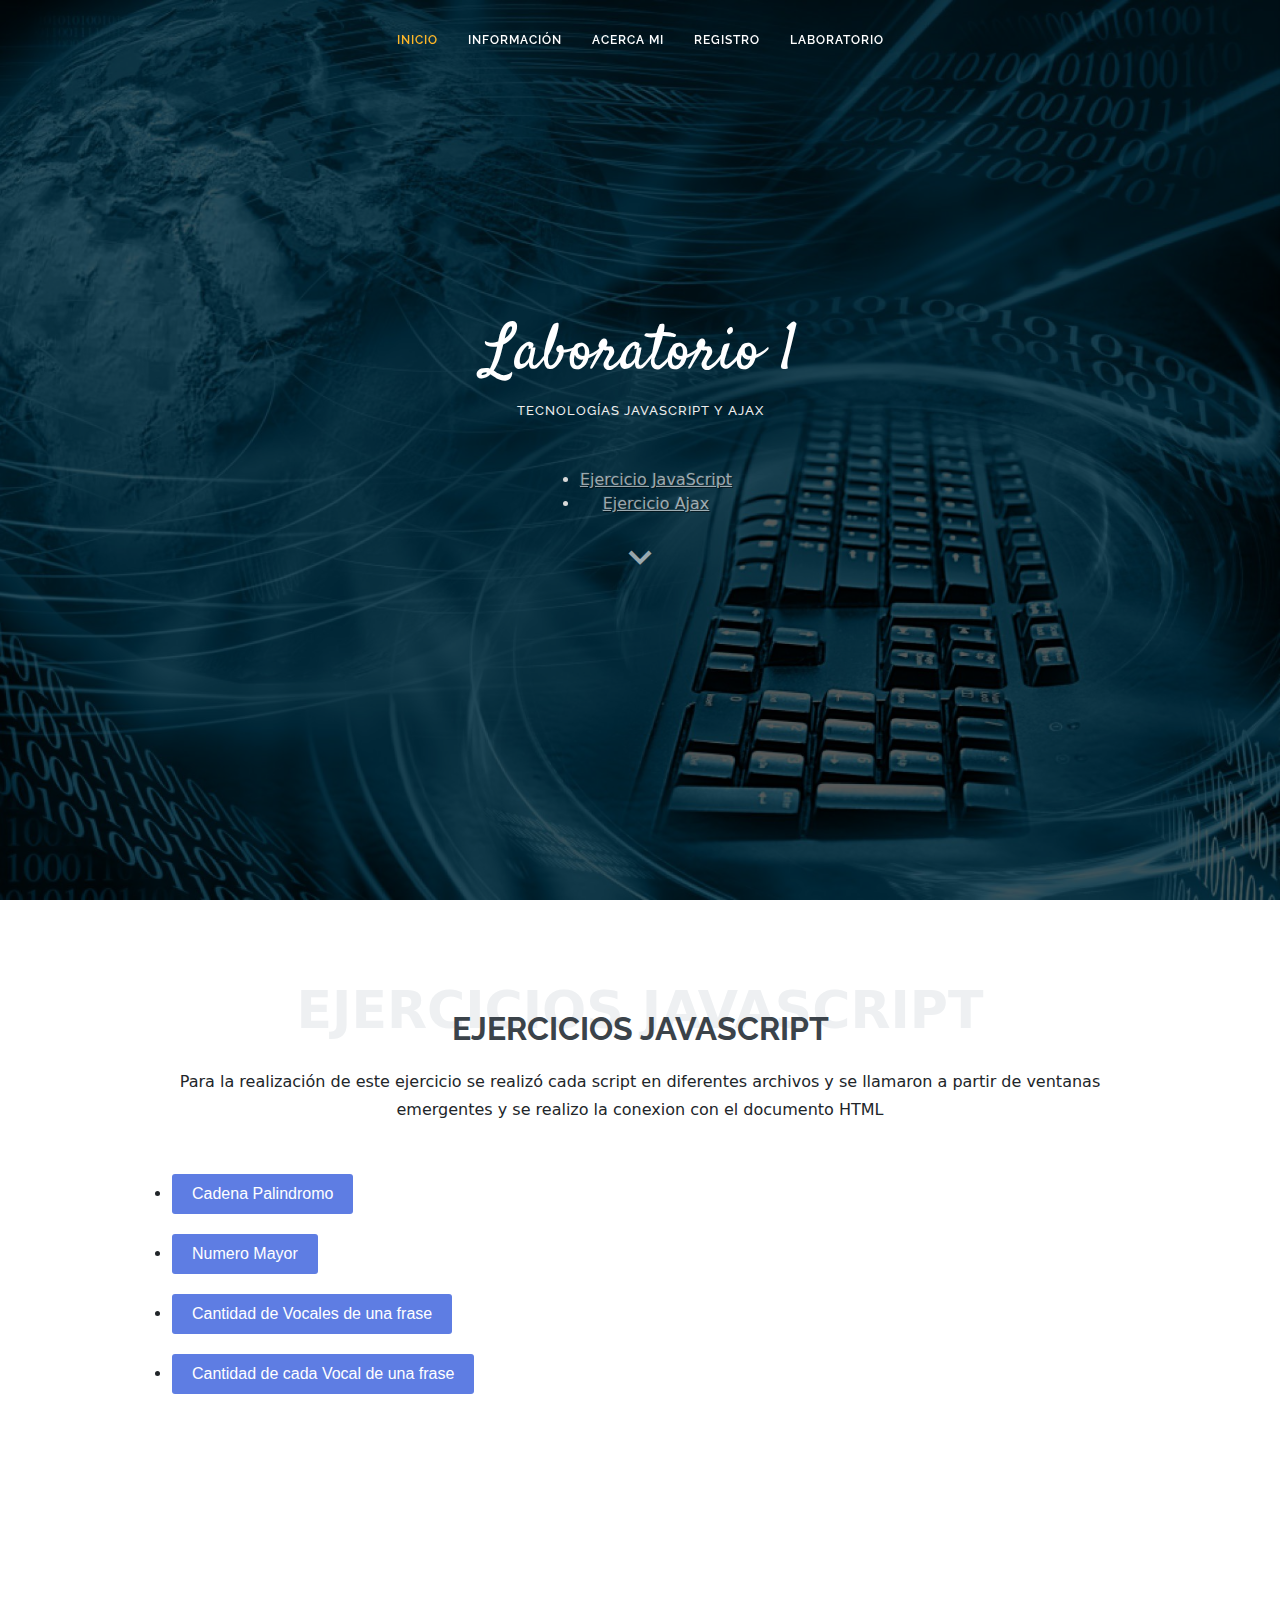
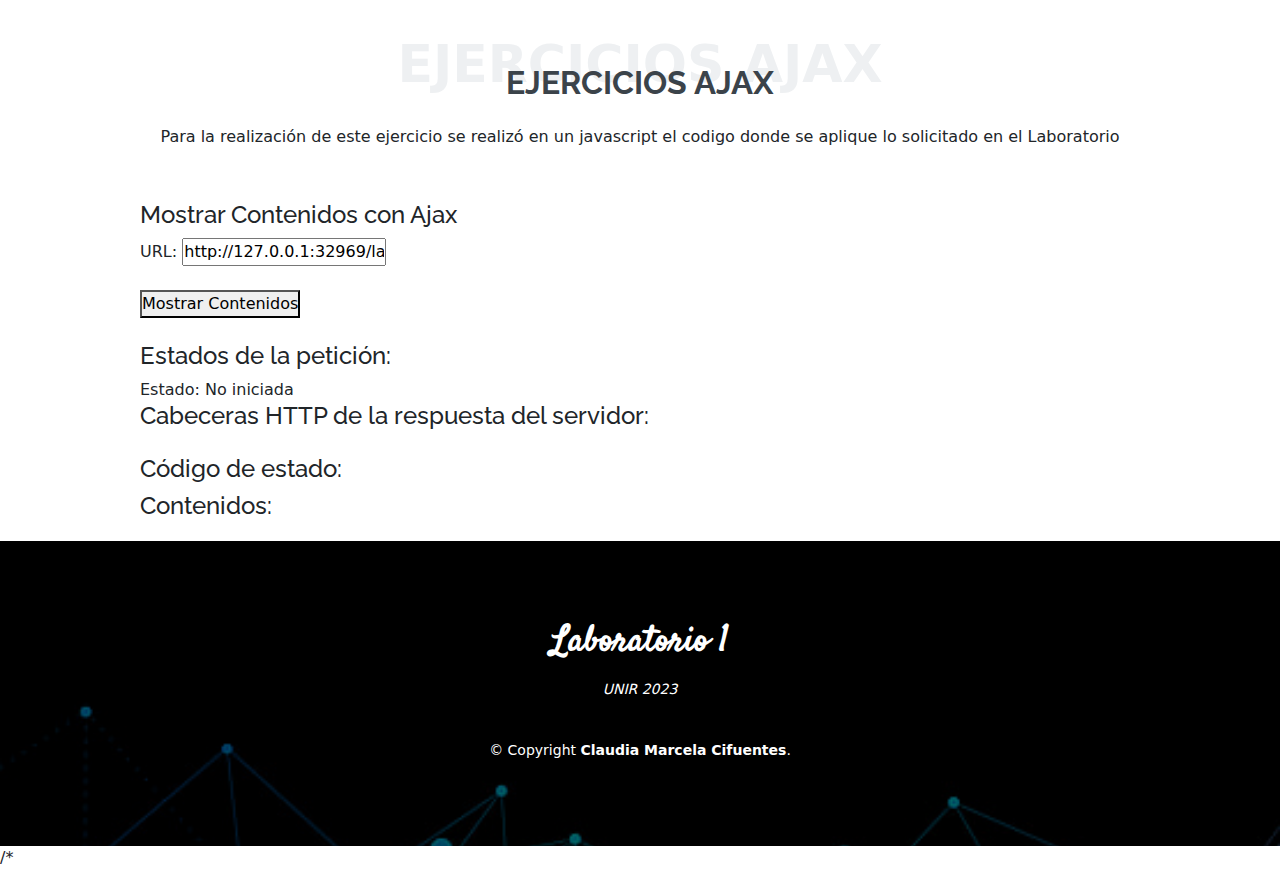
==== commit 261a877f: "Add files via upload" ====
--- a/laboratorio.html
+++ b/laboratorio.html
@@ -64,10 +64,12 @@
         <section id="EjercicioJavaScript" class="EjercicioJavaScript">
             <div class="contenedor">
                 <article>
-                    <h1>EJERCICIOS JAVASCRIPT</h1>
-                    <p>
-                        Para la realización de este ejercicio se realizó cada script en diferentes archivos y se llamaron a partir de ventanas emergentes y se realizo la conexion con el documento HTML
-                    </p>
+                    <div class="section-title">
+                        <span>EJERCICIOS JAVASCRIPT</span>
+                        <h2>EJERCICIOS JAVASCRIPT</h2>
+                        <p>Para la realización de este ejercicio se realizó cada script en diferentes archivos y se llamaron a partir de ventanas emergentes y se realizo la conexion con el documento HTML
+                        </p>
+                    </div>
                     <ul>
                         <li><button id="btn-abrir-popup" class="btn-abrir-popup">Cadena Palindromo</button></li>
                         <li><button id="btn-abrir-popup2" class="btn-abrir-popup">Numero Mayor</button></li>
@@ -80,7 +82,7 @@
                     <div class="popup" id="popup">
                         <a href="#" id="btn-cerrar-popup" class="btn-cerrar-popup"><i class="fas fa-times"></i></a>
                         <h3>Verificador de palíndromos</h3>
-                        <h4>Ingresa la palabra.</h4>
+                        <h4>Ingresa la palabra</h4>
                         <form action="">
                             <div class="contenedor-inputs">
                                 <input type="text" id="inputText" placeholder="Ingresa una palabra o frase">
@@ -156,31 +158,32 @@
         <section id="EjercicioAjax" class="EjercicioAjax"></section>
             <div class="contenedor">
                 <article>
-                    <h1>EJERCICIOS AJAX</h1>        
-                    <p>
-                        parrafo 1
-                    </p>
-                    
-                </article>
-
-            <h3>Mostrar Contenidos con Ajax</h3>
-
-            <label for="urlTextbox">URL:</label>
-            <input type="text" id="urlTextbox"><br><br>
-            <button onclick="mostrarContenido()">Mostrar Contenidos</button>
-
-            <h3>Estados de la petición:</h3>
-            <div id="estado">Estado: No iniciada</div>
-
-            <h3>Cabeceras HTTP de la respuesta del servidor:</h3>
-            <pre id="cabeceras"></pre>
-
-            <h3>Código de estado:</h3>
-            <div id="codigoEstado"></div>
-
-            <h3>Contenidos:</h3>
-            <div id="contenidos"></div>
-
+                    <div class="section-title">
+                        <span>EJERCICIOS AJAX</span>
+                        <h2>EJERCICIOS AJAX</h2>
+                        <p>Para la realización de este ejercicio se realizó en un javascript el codigo donde se aplique lo solicitado en el Laboratorio
+                        </p>
+                    </div>
+                </article>    
+                               
+                    <h4>Mostrar Contenidos con Ajax</h4>
+
+                    <label for="urlTextbox">URL:</label>
+                    <input type="text" id="urlTextbox"><br><br>
+                    <button class="btn-abrir-popup" onclick="mostrarContenido()">Mostrar Contenidos</button><br><br>
+
+                    <h4>Estados de la petición:</h4>
+                    <div id="estado">Estado: No iniciada</div>
+
+                    <h4>Cabeceras HTTP de la respuesta del servidor:</h4>
+                    <pre id="cabeceras"></pre>
+
+                    <h4>Código de estado:</h4>
+                    <div id="codigoEstado"></div>
+
+                    <h4>Contenidos:</h4>
+                    <div id="contenidos"></div>
+                
                     
             </div>
         </section><!-- End ajax -->
